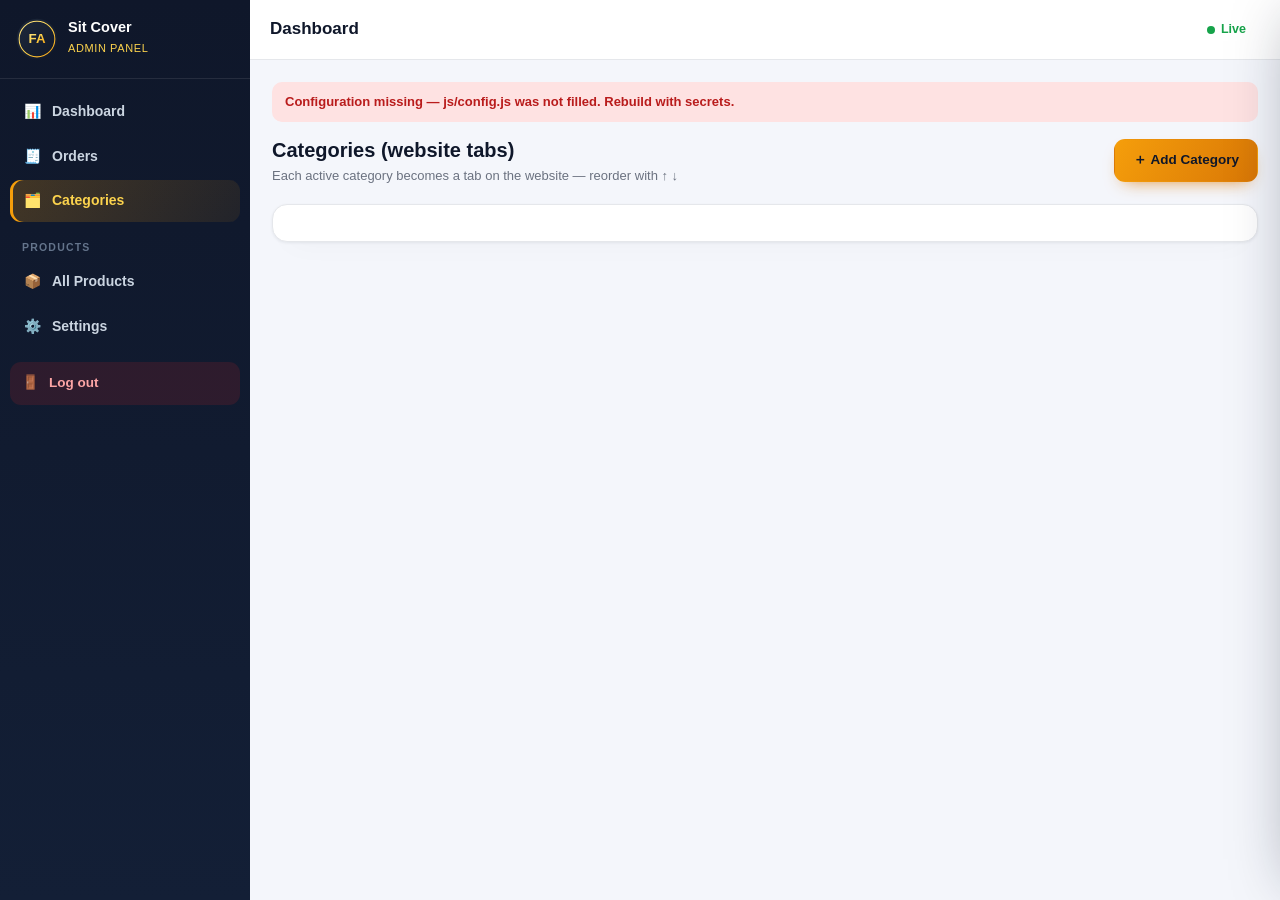
==== categories.html @ c8568279 "Sit Cover admin panel: dashboard, orders, categories, products, settings" ====
<!doctype html>
<html lang="en">
<head>
  <meta charset="utf-8">
  <meta name="viewport" content="width=device-width, initial-scale=1">
  <title>Categories — Sit Cover Admin</title>
  <meta name="robots" content="noindex">
  <link rel="icon" href="assets/logo.svg" type="image/svg+xml">
  <link rel="stylesheet" href="css/admin.css">
</head>
<body data-nav="categories">
  <div id="preloader">
    <div class="pre-card">
      <img src="assets/logo.svg" alt="logo">
      <div class="pre-name">Sit Cover Admin</div>
      <div class="pre-sub">Categories</div>
      <div class="pre-bar"><i></i></div>
    </div>
  </div>

  <div class="scrim" id="scrim"></div>
  <aside class="side" id="adminSide"></aside>

  <div class="main">
    <header class="top" id="adminTop"></header>

    <div class="wrap-a">
      <div class="login-err" id="bootErr"></div>

      <div class="page-head">
        <div>
          <h2>Categories (website tabs)</h2>
          <div class="sub">Each active category becomes a tab on the website — reorder with ↑ ↓</div>
        </div>
        <button class="btn btn-pri" id="btnAdd">＋ Add Category</button>
      </div>

      <div class="card">
        <div id="catList"></div>
      </div>
    </div>
  </div>

  <div class="mask" id="mMask"></div>
  <div class="modal" id="cModal">
    <div class="m-head">
      <h3 id="mTitle">Add Category</h3>
      <button class="x" id="mClose" type="button">✕</button>
    </div>
    <div class="m-body">
      <div class="field">
        <label for="cfName">Category name (English) <span class="req">*</span></label>
        <input id="cfName" type="text" maxlength="60" placeholder="e.g. TV Remote">
      </div>
      <div class="field">
        <label for="cfNameAr">Category name (Arabic)</label>
        <input id="cfNameAr" type="text" maxlength="60" dir="rtl" placeholder="ريموت التلفزيون">
      </div>
      <div class="field">
        <label for="cfIcon">Icon (one emoji)</label>
        <input id="cfIcon" type="text" maxlength="4" placeholder="📺">
        <div class="tip">Optional — shows next to the tab name on the website</div>
      </div>
      <div class="field">
        <label>Active (visible as a website tab)</label>
        <div style="display:flex;align-items:center;gap:10px;padding-top:6px">
          <label class="switch"><input type="checkbox" id="cfActive" checked><i></i></label>
          <span id="cfActiveTxt" style="font-size:13px;font-weight:700;color:#16a34a">Active — shown on website</span>
        </div>
      </div>
    </div>
    <div class="m-foot">
      <button class="btn btn-ghost" id="mCancel" type="button">Cancel</button>
      <button class="btn btn-pri" id="mSave" type="button">💾 Save Category</button>
    </div>
  </div>

  <div id="toast" class="toast"></div>

  <script src="js/config.js"></script>
  <script src="js/common.js"></script>
  <script src="js/categories.js"></script>
</body>
</html>
---- css/admin.css ----
:root {
  --ink: #111827;
  --muted: #6b7280;
  --line: #e5e7eb;
  --bg: #f4f6fb;
  --card: #ffffff;
  --navy: #0f172a;
  --navy2: #1e293b;
  --gold: #f59e0b;
  --gold-l: #fcd34d;
  --gold-d: #d97706;
  --ok: #16a34a;
  --bad: #dc2626;
  --info: #2563eb;
  --side-w: 250px;
  --sh: 0 1px 3px rgba(15, 23, 42, .07), 0 10px 30px -18px rgba(15, 23, 42, .3);
}

* { margin: 0; padding: 0; box-sizing: border-box; }
html { -webkit-text-size-adjust: 100%; }
body {
  font-family: "Segoe UI", Tahoma, Arial, sans-serif;
  background: var(--bg);
  color: var(--ink);
  font-size: 14.5px;
  line-height: 1.55;
  min-height: 100vh;
}
img { max-width: 100%; display: block; }
a { color: inherit; text-decoration: none; }
button, input, select, textarea { font: inherit; color: inherit; }
button { cursor: pointer; background: none; border: 0; }

.toast {
  position: fixed;
  left: 50%;
  bottom: 24px;
  transform: translateX(-50%) translateY(18px);
  background: var(--navy);
  color: #fff;
  padding: 11px 18px;
  border-radius: 999px;
  font-size: 14px;
  font-weight: 600;
  box-shadow: var(--sh);
  opacity: 0;
  pointer-events: none;
  transition: .25s;
  z-index: 9999;
  max-width: 92vw;
  text-align: center;
}
.toast.on { opacity: 1; transform: translateX(-50%) translateY(0); }
.toast.ok { background: var(--ok); }
.toast.err { background: var(--bad); }

#preloader {
  position: fixed;
  inset: 0;
  z-index: 10000;
  background: radial-gradient(1000px 500px at 50% -10%, #1e293b 0%, #0f172a 60%);
  display: flex;
  align-items: center;
  justify-content: center;
  transition: opacity .4s, visibility .4s;
}
#preloader.off { opacity: 0; visibility: hidden; pointer-events: none; }
.pre-card { text-align: center; }
.pre-card img { width: 92px; height: 92px; margin: 0 auto 14px; border-radius: 50%; animation: spin 5s linear infinite; }
@keyframes spin { to { transform: rotate(360deg); } }
.pre-name { color: #fff; font-weight: 800; font-size: 17px; }
.pre-sub { color: var(--gold-l); font-size: 12px; margin-top: 3px; }
.pre-bar { width: 150px; height: 4px; background: rgba(255,255,255,.15); border-radius: 99px; margin: 16px auto 0; overflow: hidden; }
.pre-bar i { display: block; height: 100%; width: 40%; background: linear-gradient(90deg, var(--gold-l), var(--gold)); border-radius: 99px; animation: bar 1.1s ease-in-out infinite; }
@keyframes bar { 0% { transform: translateX(-110%); } 100% { transform: translateX(320%); } }

.side {
  position: fixed;
  top: 0;
  left: 0;
  bottom: 0;
  width: var(--side-w);
  background: linear-gradient(180deg, var(--navy) 0%, #131f36 100%);
  color: #cbd5e1;
  z-index: 600;
  display: flex;
  flex-direction: column;
  overflow-y: auto;
  transition: transform .25s;
}
.side-head {
  display: flex;
  align-items: center;
  gap: 10px;
  padding: 18px 16px;
  border-bottom: 1px solid rgba(255,255,255,.09);
}
.side-head img { width: 42px; height: 42px; }
.side-head b { display: block; color: #fff; font-size: 14.5px; line-height: 1.2; }
.side-head small { font-size: 11px; color: var(--gold-l); letter-spacing: .6px; text-transform: uppercase; }
.side nav { padding: 12px 10px 20px; flex: 1; }
.nav-label { font-size: 10.5px; font-weight: 800; letter-spacing: 1.2px; text-transform: uppercase; color: #64748b; padding: 14px 12px 6px; }
.nav-i {
  display: flex;
  align-items: center;
  gap: 10px;
  padding: 10px 12px;
  border-radius: 11px;
  font-weight: 600;
  font-size: 14px;
  color: #cbd5e1;
  margin-bottom: 3px;
  transition: .13s;
}
.nav-i:hover { background: rgba(255,255,255,.07); color: #fff; }
.nav-i.on { background: linear-gradient(120deg, rgba(245,158,11,.22), rgba(245,158,11,.08)); color: var(--gold-l); box-shadow: inset 3px 0 0 var(--gold); }
.nav-i .ic { width: 20px; text-align: center; }
.nav-sub { font-size: 13px; padding: 8px 12px 8px 26px; }
.nav-sub:hover { color: var(--gold-l); }
.pill {
  margin-left: auto;
  background: var(--bad);
  color: #fff;
  font-size: 11px;
  font-weight: 800;
  min-width: 20px;
  height: 20px;
  padding: 0 6px;
  border-radius: 99px;
  display: inline-flex;
  align-items: center;
  justify-content: center;
}
.pill.hide { display: none; }
.logout {
  display: flex;
  align-items: center;
  gap: 10px;
  width: 100%;
  padding: 11px 12px;
  margin-top: 14px;
  border-radius: 11px;
  background: rgba(220,38,38,.14);
  color: #fca5a5;
  font-weight: 700;
  font-size: 13.5px;
}
.logout:hover { background: rgba(220,38,38,.28); color: #fff; }

.main { margin-left: var(--side-w); min-height: 100vh; display: flex; flex-direction: column; }
.top {
  position: sticky;
  top: 0;
  z-index: 500;
  background: rgba(255,255,255,.95);
  backdrop-filter: blur(8px);
  border-bottom: 1px solid var(--line);
  height: 60px;
  display: flex;
  align-items: center;
  gap: 12px;
  padding: 0 20px;
}
#mMenu { display: none; font-size: 20px; width: 38px; height: 38px; border-radius: 10px; }
#mMenu:hover { background: #f1f5f9; }
.top h1 { font-size: 17px; color: var(--navy); font-weight: 800; white-space: nowrap; overflow: hidden; text-overflow: ellipsis; }
.top-r { margin-left: auto; display: flex; align-items: center; gap: 14px; }
.live { color: var(--ok); font-size: 12.5px; font-weight: 800; display: inline-flex; align-items: center; gap: 6px; }
.live i { width: 8px; height: 8px; background: var(--ok); border-radius: 50%; animation: pulse 1.6s infinite; }
@keyframes pulse { 50% { opacity: .35; } }
.adm-email { font-size: 12.5px; color: var(--muted); max-width: 190px; overflow: hidden; text-overflow: ellipsis; white-space: nowrap; }

.wrap-a { padding: 22px; max-width: 1240px; width: 100%; margin: 0 auto; flex: 1; }
.page-head { display: flex; align-items: center; justify-content: space-between; gap: 12px; margin-bottom: 18px; flex-wrap: wrap; }
.page-head h2 { font-size: 20px; color: var(--navy); }
.page-head .sub { font-size: 13px; color: var(--muted); }

.cards { display: grid; grid-template-columns: repeat(auto-fill, minmax(215px, 1fr)); gap: 14px; margin-bottom: 20px; }
.stat {
  background: var(--card);
  border: 1px solid var(--line);
  border-radius: 15px;
  padding: 16px 17px;
  box-shadow: var(--sh);
  position: relative;
  overflow: hidden;
}
.stat::after { content: ""; position: absolute; top: 0; left: 0; right: 0; height: 3px; background: linear-gradient(90deg, var(--gold), transparent); }
.stat .se { font-size: 22px; margin-bottom: 6px; }
.stat .sv { font-size: 25px; font-weight: 900; color: var(--navy); line-height: 1.15; }
.stat .sv small { font-size: 13px; color: var(--muted); font-weight: 700; }
.stat .sl { font-size: 12px; font-weight: 800; letter-spacing: .6px; text-transform: uppercase; color: var(--muted); margin-top: 3px; }
.stat .ss { font-size: 12px; color: var(--info); font-weight: 700; margin-top: 4px; }
.stat.hot .sv { color: var(--bad); }

.card {
  background: var(--card);
  border: 1px solid var(--line);
  border-radius: 15px;
  box-shadow: var(--sh);
  padding: 18px;
  margin-bottom: 18px;
}
.card h3 { font-size: 15.5px; color: var(--navy); margin-bottom: 14px; display: flex; align-items: center; gap: 8px; }

.btn {
  display: inline-flex;
  align-items: center;
  justify-content: center;
  gap: 7px;
  padding: 10px 18px;
  border-radius: 11px;
  font-weight: 800;
  font-size: 13.5px;
  border: 1.5px solid transparent;
  transition: .14s;
}
.btn:disabled { opacity: .5; pointer-events: none; }
.btn-pri { background: linear-gradient(120deg, var(--gold), var(--gold-d)); color: var(--navy); box-shadow: 0 8px 18px -10px rgba(217,119,6,.9); }
.btn-pri:hover { filter: brightness(1.05); }
.btn-dark { background: var(--navy); color: #fff; }
.btn-dark:hover { background: var(--navy2); }
.btn-ghost { background: #fff; border-color: var(--line); color: var(--navy); }
.btn-ghost:hover { border-color: var(--gold); color: var(--gold-d); }
.btn-danger { background: #fee2e2; color: #b91c1c; }
.btn-danger:hover { background: #fecaca; }
.btn-wa { background: #25d366; color: #06281a; }
.btn-sm { padding: 7px 12px; font-size: 12.5px; border-radius: 9px; }
.btn-block { width: 100%; }

.field { margin-bottom: 14px; }
.field label { display: block; font-size: 12.5px; font-weight: 800; color: var(--navy); margin-bottom: 6px; }
.field .req { color: var(--bad); }
.field input, .field textarea, .field select {
  width: 100%;
  border: 1.5px solid var(--line);
  background: #fff;
  border-radius: 11px;
  padding: 11px 13px;
  font-size: 14px;
  outline: none;
  transition: border .15s;
}
.field input:focus, .field textarea:focus, .field select:focus { border-color: var(--gold); box-shadow: 0 0 0 3px rgba(245,158,11,.14); }
.field textarea { min-height: 110px; resize: vertical; }
.field .tip { font-size: 11.5px; color: var(--muted); margin-top: 5px; }
.row2 { display: grid; grid-template-columns: 1fr 1fr; gap: 13px; }
.row3 { display: grid; grid-template-columns: 1fr 1fr 1fr; gap: 13px; }
@media (max-width: 640px) { .row2, .row3 { grid-template-columns: 1fr; } }

.switch { position: relative; display: inline-block; width: 44px; height: 24px; flex: 0 0 auto; }
.switch input { opacity: 0; width: 0; height: 0; }
.switch i {
  position: absolute;
  inset: 0;
  background: #cbd5e1;
  border-radius: 99px;
  transition: .2s;
  cursor: pointer;
}
.switch i::before {
  content: "";
  position: absolute;
  width: 18px;
  height: 18px;
  left: 3px;
  top: 3px;
  background: #fff;
  border-radius: 50%;
  transition: .2s;
  box-shadow: 0 1px 3px rgba(0,0,0,.25);
}
.switch input:checked + i { background: var(--ok); }
.switch input:checked + i::before { transform: translateX(20px); }

.badge { display: inline-flex; align-items: center; gap: 5px; font-size: 11.5px; font-weight: 800; padding: 4px 10px; border-radius: 99px; }
.badge.new { background: #fef3c7; color: #92400e; }
.badge.confirmed { background: #dbeafe; color: #1d4ed8; }
.badge.delivered { background: #dcfce7; color: #15803d; }
.badge.cancelled { background: #fee2e2; color: #b91c1c; }
.badge.stock { background: #dcfce7; color: #15803d; }
.badge.out { background: #fee2e2; color: #b91c1c; }
.badge.cat { background: #f1f5f9; color: var(--navy); }

.pgrid { display: grid; grid-template-columns: repeat(auto-fill, minmax(235px, 1fr)); gap: 15px; }
.pcard {
  background: var(--card);
  border: 1px solid var(--line);
  border-radius: 15px;
  overflow: hidden;
  box-shadow: var(--sh);
  display: flex;
  flex-direction: column;
}
.pcard .pc-img { aspect-ratio: 16/10; background: #eef2f7; position: relative; }
.pcard .pc-img img { width: 100%; height: 100%; object-fit: cover; }
.pcard .pc-img .ph { width: 100%; height: 100%; display: flex; align-items: center; justify-content: center; font-size: 34px; color: #94a3b8; }
.pcard .pc-vid {
  position: absolute;
  top: 8px;
  right: 8px;
  background: rgba(15,23,42,.75);
  color: #fff;
  font-size: 10.5px;
  font-weight: 800;
  padding: 3px 8px;
  border-radius: 99px;
}
.pcard .pc-b { padding: 12px 13px 14px; display: flex; flex-direction: column; gap: 7px; flex: 1; }
.pcard .pc-n { font-weight: 800; color: var(--navy); font-size: 14.5px; line-height: 1.3; }
.pcard .pc-p { font-weight: 900; color: var(--gold-d); font-size: 16px; }
.pcard .pc-meta { display: flex; gap: 6px; flex-wrap: wrap; align-items: center; }
.pcard .pc-act { display: flex; gap: 7px; margin-top: auto; padding-top: 6px; }
.pcard .pc-act .btn { flex: 1; }

.tbl-wrap { overflow-x: auto; }
table.tbl { width: 100%; border-collapse: collapse; min-width: 620px; }
.tbl th {
  text-align: left;
  font-size: 11px;
  font-weight: 800;
  text-transform: uppercase;
  letter-spacing: .7px;
  color: var(--muted);
  padding: 10px 12px;
  border-bottom: 2px solid var(--line);
  background: #f8fafc;
}
.tbl th:first-child { border-radius: 10px 0 0 10px; }
.tbl th:last-child { border-radius: 0 10px 10px 0; }
.tbl td { padding: 12px; border-bottom: 1px solid var(--line); vertical-align: middle; font-size: 13.5px; }
.tbl tr:hover td { background: #fafbfd; }
.tbl .t-actions { display: flex; gap: 6px; justify-content: flex-end; }
.icbtn { width: 32px; height: 32px; border-radius: 9px; background: #f1f5f9; display: inline-flex; align-items: center; justify-content: center; font-size: 14px; transition: .13s; }
.icbtn:hover { background: #e2e8f0; }
.icbtn.danger { background: #fee2e2; }
.icbtn.danger:hover { background: #fecaca; }

.chips { display: flex; gap: 8px; flex-wrap: wrap; margin-bottom: 16px; }
.chip {
  padding: 8px 15px;
  border-radius: 99px;
  background: #fff;
  border: 1.5px solid var(--line);
  font-weight: 700;
  font-size: 13px;
  color: var(--muted);
  transition: .13s;
}
.chip:hover { border-color: var(--gold); color: var(--gold-d); }
.chip.on { background: var(--navy); border-color: var(--navy); color: #fff; }
.chip .c-n { opacity: .75; font-size: 12px; }

.ocard {
  background: var(--card);
  border: 1px solid var(--line);
  border-radius: 14px;
  box-shadow: var(--sh);
  margin-bottom: 12px;
  overflow: hidden;
}
.ohead { display: flex; align-items: center; gap: 13px; padding: 14px 16px; cursor: pointer; flex-wrap: wrap; }
.ohead:hover { background: #fafbfd; }
.ohead .o-id { font-weight: 900; color: var(--navy); font-size: 14.5px; }
.ohead .o-when { font-size: 12px; color: var(--muted); }
.ohead .o-cust { font-size: 13.5px; color: #374151; }
.ohead .o-tot { margin-left: auto; font-weight: 900; color: var(--gold-d); font-size: 16px; }
.ohead .o-arrow { transition: .2s; color: var(--muted); font-size: 13px; }
.ocard.open .o-arrow { transform: rotate(180deg); }
.obody { display: none; border-top: 1px solid var(--line); padding: 16px; background: #fcfcfe; }
.ocard.open .obody { display: block; }
.kv { display: grid; grid-template-columns: 130px 1fr; gap: 5px 12px; font-size: 13.5px; margin-bottom: 12px; }
.kv .k { color: var(--muted); font-weight: 700; }
.kv .v { color: var(--navy); font-weight: 600; word-break: break-word; }
.o-items { width: 100%; border-collapse: collapse; font-size: 13px; margin-bottom: 12px; }
.o-items td { padding: 7px 9px; border-bottom: 1px dashed var(--line); }
.o-items tr:last-child td { border-bottom: 0; }
.o-items .r { text-align: right; font-weight: 800; }
.ss-thumb { max-height: 170px; border-radius: 11px; border: 1px solid var(--line); cursor: zoom-in; }
.o-actions { display: flex; gap: 9px; flex-wrap: wrap; margin-top: 8px; }

.mask {
  position: fixed;
  inset: 0;
  background: rgba(15,23,42,.5);
  z-index: 800;
  opacity: 0;
  visibility: hidden;
  transition: .22s;
}
.mask.on { opacity: 1; visibility: visible; }
.modal {
  position: fixed;
  top: 0;
  right: 0;
  bottom: 0;
  width: min(520px, 100vw);
  background: #fff;
  z-index: 801;
  transform: translateX(103%);
  transition: transform .28s ease;
  display: flex;
  flex-direction: column;
  box-shadow: -20px 0 60px -20px rgba(15,23,42,.4);
}
.modal.on { transform: translateX(0); }
.m-head {
  display: flex;
  align-items: center;
  gap: 10px;
  padding: 16px 18px;
  border-bottom: 1px solid var(--line);
  background: #fff;
}
.m-head h3 { font-size: 16px; color: var(--navy); }
.m-head .x { margin-left: auto; width: 34px; height: 34px; border-radius: 10px; background: #f1f5f9; font-size: 16px; }
.m-head .x:hover { background: #e2e8f0; }
.m-body { flex: 1; overflow-y: auto; padding: 18px; }
.m-foot { display: flex; gap: 10px; padding: 14px 18px; border-top: 1px solid var(--line); background: #fff; }
.m-foot .btn { flex: 1; }

.drop {
  border: 2px dashed var(--line);
  border-radius: 13px;
  padding: 22px 14px;
  text-align: center;
  color: var(--muted);
  font-size: 13.5px;
  background: #f8fafc;
  cursor: pointer;
  transition: .15s;
}
.drop:hover, .drop.over { border-color: var(--gold); background: #fffbeb; color: var(--gold-d); }
.drop b { display: block; color: var(--navy); font-size: 14.5px; margin-bottom: 3px; }
.mlist { display: flex; flex-direction: column; gap: 9px; margin-top: 12px; }
.mitem {
  display: flex;
  align-items: center;
  gap: 11px;
  border: 1px solid var(--line);
  border-radius: 12px;
  padding: 8px;
  background: #fff;
}
.mitem .mi-thumb { width: 62px; height: 48px; border-radius: 8px; overflow: hidden; background: #eef2f7; flex: 0 0 auto; display: flex; align-items: center; justify-content: center; }
.mitem .mi-thumb img { width: 100%; height: 100%; object-fit: cover; }
.mitem .mi-info { flex: 1; min-width: 0; }
.mitem .mi-info b { display: block; font-size: 12.5px; color: var(--navy); white-space: nowrap; overflow: hidden; text-overflow: ellipsis; }
.mitem .mi-info small { font-size: 11.5px; color: var(--muted); }
.mitem .mi-cover { font-size: 10.5px; font-weight: 800; background: var(--gold); color: var(--navy); padding: 3px 8px; border-radius: 99px; }
.mprog { height: 5px; background: #e5e7eb; border-radius: 99px; overflow: hidden; margin-top: 5px; }
.mprog i { display: block; height: 100%; width: 0%; background: var(--gold); transition: width .18s; }
.mitem.err { border-color: #fecaca; background: #fef2f2; }

.empty-box {
  text-align: center;
  padding: 46px 16px;
  background: #fff;
  border: 1.5px dashed var(--line);
  border-radius: 15px;
  color: var(--muted);
}
.empty-box .big { font-size: 40px; margin-bottom: 8px; }
.empty-box b { display: block; color: var(--navy); font-size: 16px; margin-bottom: 4px; }

.login-wrap { min-height: 100vh; display: flex; align-items: center; justify-content: center; padding: 20px; background: radial-gradient(900px 500px at 50% -10%, #1e293b 0%, #0f172a 65%); }
.login-card { width: 100%; max-width: 400px; background: #fff; border-radius: 20px; padding: 30px 26px; box-shadow: 0 40px 80px -30px rgba(0,0,0,.6); }
.login-card .lg { width: 74px; height: 74px; margin: 0 auto 12px; }
.login-card h1 { text-align: center; font-size: 20px; color: var(--navy); }
.login-card .lsub { text-align: center; color: var(--muted); font-size: 13px; margin-bottom: 22px; }
.login-err { display: none; background: #fee2e2; color: #b91c1c; font-size: 13px; font-weight: 700; padding: 10px 13px; border-radius: 10px; margin-bottom: 13px; }
.login-err.on { display: block; }
.pw-wrap { position: relative; }
.pw-wrap input { padding-right: 66px; }
.pw-eye { position: absolute; right: 8px; top: 50%; transform: translateY(-50%); font-size: 12px; font-weight: 800; color: var(--muted); padding: 5px 8px; border-radius: 8px; }
.pw-eye:hover { background: #f1f5f9; color: var(--navy); }
.lnk { text-align: center; margin-top: 14px; font-size: 13px; }
.lnk a, .lnk button { color: var(--info); font-weight: 700; }
.lnk button:hover { text-decoration: underline; }

.tier-grid { display: grid; grid-template-columns: 1fr 1fr; gap: 10px; }
.tier {
  display: flex;
  align-items: center;
  gap: 9px;
  background: #f8fafc;
  border: 1px solid var(--line);
  border-radius: 11px;
  padding: 9px 12px;
}
.tier span { font-size: 12.5px; font-weight: 700; color: var(--muted); flex: 1; }
.tier input { width: 84px; padding: 7px 9px; border: 1.5px solid var(--line); border-radius: 9px; font-size: 13.5px; text-align: center; }

.saved-bar {
  position: sticky;
  bottom: 0;
  background: var(--navy);
  color: #fff;
  padding: 13px 18px;
  border-radius: 14px;
  display: none;
  align-items: center;
  gap: 12px;
  margin-top: 14px;
  box-shadow: var(--sh);
}
.saved-bar.on { display: flex; }
.saved-bar .btn { margin-left: auto; }

.scrim { display: none; }

@media (max-width: 960px) {
  .side { transform: translateX(-104%); }
  .side.on { transform: translateX(0); }
  .main { margin-left: 0; }
  #mMenu { display: inline-flex; align-items: center; justify-content: center; }
  .scrim {
    display: block;
    position: fixed;
    inset: 0;
    background: rgba(15,23,42,.5);
    z-index: 550;
    opacity: 0;
    visibility: hidden;
    transition: .2s;
  }
  .scrim.on { opacity: 1; visibility: visible; }
  .wrap-a { padding: 16px; }
  .adm-email { display: none; }
}
@media (max-width: 560px) {
  .cards { grid-template-columns: repeat(2, 1fr); gap: 10px; }
  .stat { padding: 13px; }
  .stat .sv { font-size: 20px; }
  .kv { grid-template-columns: 1fr; gap: 2px; }
  .kv .k { margin-top: 7px; }
}
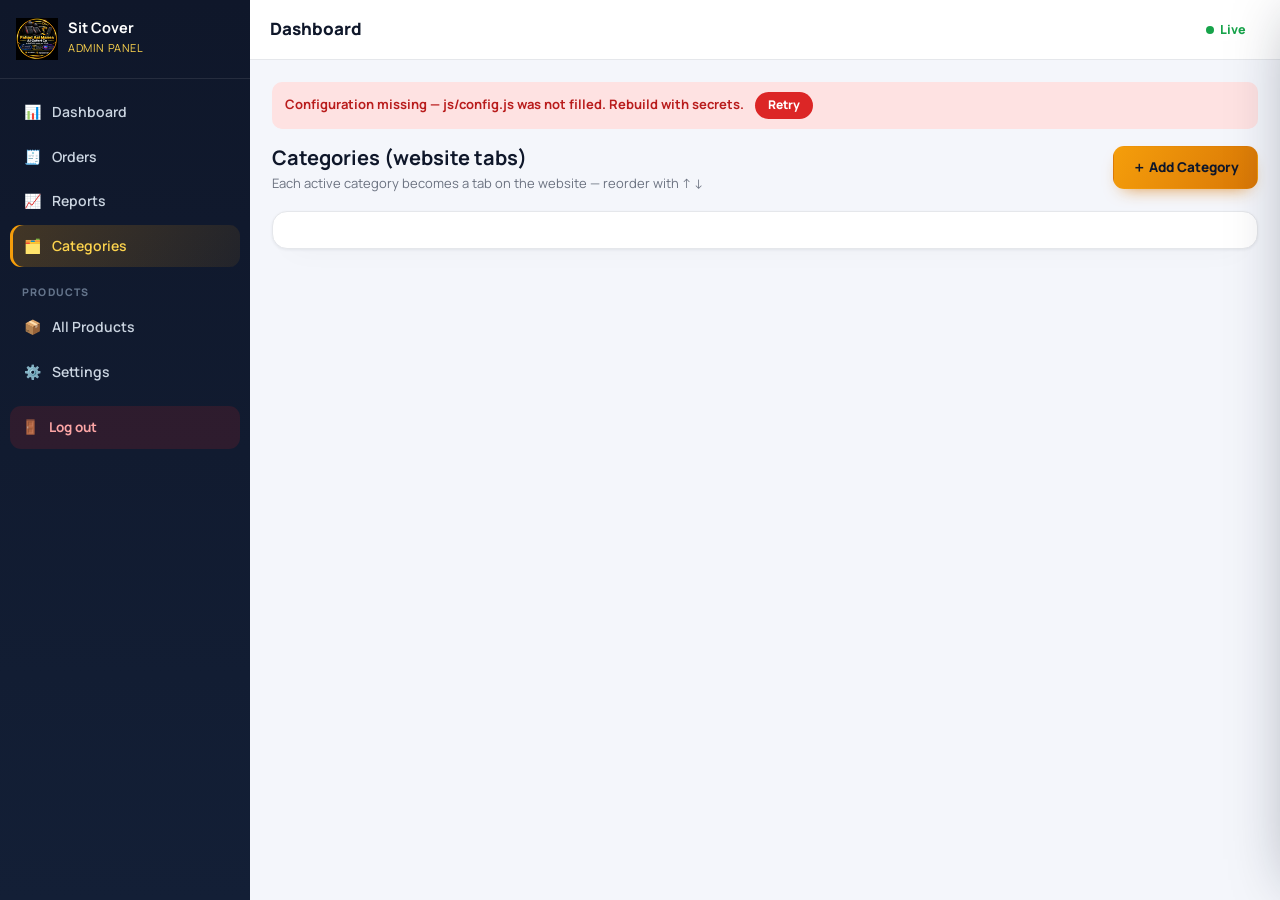
==== commit ec648dcc: "Use supplied branding across admin panel" ====
--- a/categories.html
+++ b/categories.html
@@ -5,13 +5,13 @@
   <meta name="viewport" content="width=device-width, initial-scale=1">
   <title>Categories — Sit Cover Admin</title>
   <meta name="robots" content="noindex">
-  <link rel="icon" href="assets/logo.svg" type="image/svg+xml">
+  <link rel="icon" href="assets/shop-logo.webp" type="image/webp">
   <link rel="stylesheet" href="css/admin.css">
 </head>
 <body data-nav="categories">
   <div id="preloader">
     <div class="pre-card">
-      <img src="assets/logo.svg" alt="logo">
+      <img src="assets/shop-logo.webp" alt="logo">
       <div class="pre-name">Sit Cover Admin</div>
       <div class="pre-sub">Categories</div>
       <div class="pre-bar"><i></i></div>
--- a/css/admin.css
+++ b/css/admin.css
@@ -1,3 +1,5 @@
+@import url('https://fonts.googleapis.com/css2?family=Manrope:wght@400;600;700;800&display=swap');
+
 :root {
   --ink: #111827;
   --muted: #6b7280;
@@ -19,7 +21,7 @@
 * { margin: 0; padding: 0; box-sizing: border-box; }
 html { -webkit-text-size-adjust: 100%; }
 body {
-  font-family: "Segoe UI", Tahoma, Arial, sans-serif;
+  font-family: "Manrope", "Segoe UI", Tahoma, Arial, sans-serif;
   background: var(--bg);
   color: var(--ink);
   font-size: 14.5px;
@@ -282,7 +284,7 @@
 .badge.out { background: #fee2e2; color: #b91c1c; }
 .badge.cat { background: #f1f5f9; color: var(--navy); }
 
-.pgrid { display: grid; grid-template-columns: repeat(auto-fill, minmax(235px, 1fr)); gap: 15px; }
+.pgrid { display: grid; grid-template-columns: repeat(auto-fill, minmax(190px, 1fr)); gap: 12px; }
 .pcard {
   background: var(--card);
   border: 1px solid var(--line);
@@ -292,7 +294,7 @@
   display: flex;
   flex-direction: column;
 }
-.pcard .pc-img { aspect-ratio: 16/10; background: #eef2f7; position: relative; }
+.pcard .pc-img { aspect-ratio: 4/3; max-height: 150px; background: #eef2f7; position: relative; }
 .pcard .pc-img img { width: 100%; height: 100%; object-fit: cover; }
 .pcard .pc-img .ph { width: 100%; height: 100%; display: flex; align-items: center; justify-content: center; font-size: 34px; color: #94a3b8; }
 .pcard .pc-vid {
@@ -306,11 +308,11 @@
   padding: 3px 8px;
   border-radius: 99px;
 }
-.pcard .pc-b { padding: 12px 13px 14px; display: flex; flex-direction: column; gap: 7px; flex: 1; }
-.pcard .pc-n { font-weight: 800; color: var(--navy); font-size: 14.5px; line-height: 1.3; }
-.pcard .pc-p { font-weight: 900; color: var(--gold-d); font-size: 16px; }
+.pcard .pc-b { padding: 10px 11px 11px; display: flex; flex-direction: column; gap: 5px; flex: 1; }
+.pcard .pc-n { font-weight: 800; color: var(--navy); font-size: 13.5px; line-height: 1.3; display: -webkit-box; -webkit-line-clamp: 2; -webkit-box-orient: vertical; overflow: hidden; }
+.pcard .pc-p { font-weight: 900; color: var(--gold-d); font-size: 15px; }
 .pcard .pc-meta { display: flex; gap: 6px; flex-wrap: wrap; align-items: center; }
-.pcard .pc-act { display: flex; gap: 7px; margin-top: auto; padding-top: 6px; }
+.pcard .pc-act { display: flex; gap: 6px; margin-top: auto; padding-top: 5px; }
 .pcard .pc-act .btn { flex: 1; }
 
 .tbl-wrap { overflow-x: auto; }
@@ -535,3 +537,118 @@
   .kv { grid-template-columns: 1fr; gap: 2px; }
   .kv .k { margin-top: 7px; }
 }
+
+.bnav {
+  display: none;
+  position: fixed;
+  left: 0;
+  right: 0;
+  bottom: 0;
+  background: rgba(255, 255, 255, .97);
+  backdrop-filter: blur(8px);
+  border-top: 1px solid var(--line);
+  box-shadow: 0 -10px 30px -20px rgba(15, 23, 42, .5);
+  z-index: 700;
+  padding-bottom: env(safe-area-inset-bottom, 0);
+}
+.bnav a {
+  flex: 1;
+  display: flex;
+  flex-direction: column;
+  align-items: center;
+  gap: 3px;
+  padding: 9px 2px 7px;
+  font-size: 10px;
+  font-weight: 800;
+  letter-spacing: .2px;
+  color: var(--muted);
+  position: relative;
+  transition: color .13s;
+}
+.bnav a svg {
+  width: 21px;
+  height: 21px;
+  stroke: currentColor;
+  fill: none;
+  stroke-width: 1.9;
+  stroke-linecap: round;
+  stroke-linejoin: round;
+}
+.bnav a.on { color: var(--gold-d); }
+.bnav .pill { position: absolute; top: 4px; left: calc(50% + 7px); margin: 0; font-size: 9.5px; min-width: 17px; height: 17px; }
+
+@media (max-width: 960px) {
+  .bnav { display: flex; }
+  .main { padding-bottom: 62px; }
+  .toast { bottom: 74px; }
+  .saved-bar { bottom: 8px; }
+}
+
+.boot-retry {
+  margin-left: 8px;
+  background: var(--bad);
+  color: #fff;
+  font-size: 12px;
+  font-weight: 800;
+  padding: 4px 13px;
+  border-radius: 99px;
+  border: 0;
+}
+.boot-retry:hover { filter: brightness(1.1); }
+
+.newcat {
+  display: flex;
+  gap: 8px;
+  flex-wrap: wrap;
+  margin-top: 9px;
+  padding: 11px;
+  background: linear-gradient(120deg, rgba(245, 158, 11, .08), rgba(245, 158, 11, .03));
+  border: 1.5px dashed rgba(245, 158, 11, .55);
+  border-radius: 12px;
+}
+.newcat[hidden] { display: none !important; }
+.newcat input {
+  flex: 1 1 150px;
+  min-width: 0;
+  border: 1.5px solid var(--line);
+  background: #fff;
+  border-radius: 10px;
+  padding: 9px 11px;
+  font-size: 13.5px;
+  outline: none;
+}
+.newcat input:focus { border-color: var(--gold); box-shadow: 0 0 0 3px rgba(245, 158, 11, .14); }
+.newcat input#ncIcon { flex: 0 0 64px; text-align: center; }
+
+.lg-chips {
+  display: flex;
+  justify-content: center;
+  gap: 6px;
+  flex-wrap: wrap;
+  margin: -8px 0 20px;
+}
+.lg-chips i {
+  font-style: normal;
+  font-size: 10.5px;
+  font-weight: 800;
+  color: var(--gold-d);
+  background: #fef3c7;
+  border: 1px solid #fde68a;
+  padding: 3px 10px;
+  border-radius: 99px;
+  white-space: nowrap;
+}
+
+.stat { transition: transform .15s, box-shadow .15s; }
+.stat:hover { transform: translateY(-2px); box-shadow: 0 14px 34px -20px rgba(15, 23, 42, .45); }
+.stat.hot { background: linear-gradient(135deg, #fff 0%, #fff7ed 100%); border-color: #fde68a; }
+.pcard { transition: transform .15s, box-shadow .15s; }
+.pcard:hover { transform: translateY(-3px); box-shadow: 0 16px 36px -22px rgba(15, 23, 42, .5); }
+.pcard { cursor: pointer; }
+.pcard .pc-act, .pcard .pc-stock { cursor: default; }
+@media (max-width: 560px) {
+  .pgrid { grid-template-columns: repeat(2, minmax(0, 1fr)); gap: 9px; }
+  .pcard .pc-img { max-height: 120px; }
+  .pcard .pc-b { padding: 8px; }
+  .pcard .pc-act { flex-direction: column; }
+}
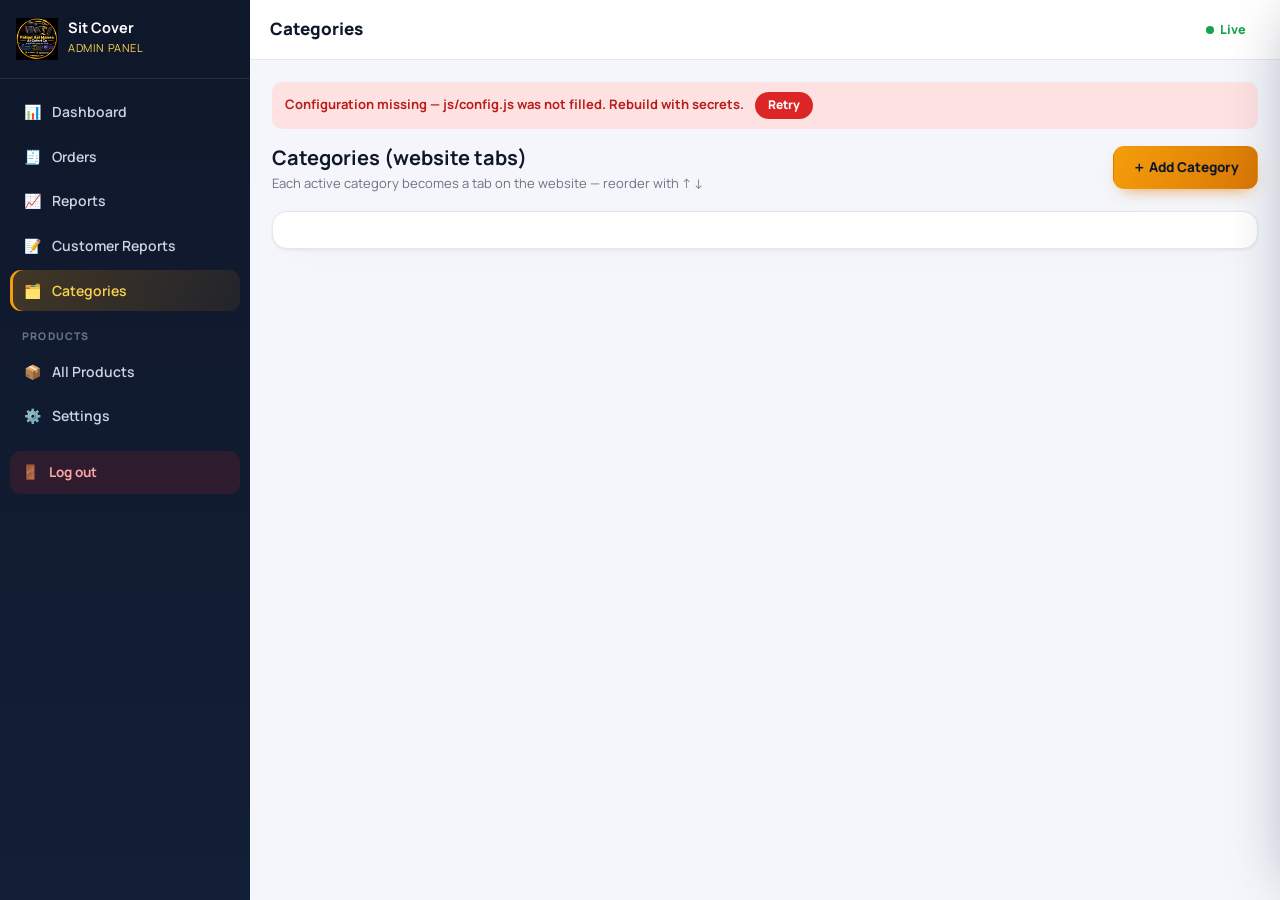
==== commit 6b7470b1: "Add branding tab order details and icon media upgrades - settings: branding tab (logo/banner/loading" ====
--- a/categories.html
+++ b/categories.html
@@ -2,11 +2,16 @@
 <html lang="en">
 <head>
   <meta charset="utf-8">
-  <meta name="viewport" content="width=device-width, initial-scale=1">
+  <meta name="viewport" content="width=device-width, initial-scale=1, interactive-widget=resizes-content">
   <title>Categories — Sit Cover Admin</title>
   <meta name="robots" content="noindex">
   <link rel="icon" href="assets/shop-logo.webp" type="image/webp">
-  <link rel="stylesheet" href="css/admin.css">
+    <link rel="preconnect" href="https://fonts.googleapis.com">
+  <link rel="preconnect" href="https://fonts.gstatic.com" crossorigin>
+  <link rel="preload" as="style" href="https://fonts.googleapis.com/css2?family=Manrope:wght@400;600;700;800&display=swap">
+  <link rel="stylesheet" href="https://fonts.googleapis.com/css2?family=Manrope:wght@400;600;700;800&display=swap" media="print" onload="this.media=&#39;all&#39;">
+  <noscript><link rel="stylesheet" href="https://fonts.googleapis.com/css2?family=Manrope:wght@400;600;700;800&display=swap"></noscript>
+<link rel="stylesheet" href="css/admin.css">
 </head>
 <body data-nav="categories">
   <div id="preloader">
@@ -57,9 +62,33 @@
         <input id="cfNameAr" type="text" maxlength="60" dir="rtl" placeholder="ريموت التلفزيون">
       </div>
       <div class="field">
-        <label for="cfIcon">Icon (one emoji)</label>
-        <input id="cfIcon" type="text" maxlength="4" placeholder="📺">
-        <div class="tip">Optional — shows next to the tab name on the website</div>
+        <label for="cfIcon">Icon</label>
+        <input id="cfIcon" type="text" maxlength="300" placeholder="📺" autocomplete="off">
+        <div class="tip">Pick an emoji below, an icon code (e.g. <b>lucide:tv</b>), or upload your own image. Leave empty to show no icon.</div>
+
+        <div class="icon-picker" id="iconPicker">
+          <div class="ip-sec">
+            <span class="ip-lab">Emoji</span>
+            <div class="ip-grid" id="ipEmoji"></div>
+          </div>
+          <div class="ip-sec">
+            <span class="ip-lab">Icon library</span>
+            <div class="ip-grid" id="ipIconify"></div>
+          </div>
+          <div class="ip-sec">
+            <span class="ip-lab">Your own</span>
+            <div class="ip-grid ip-acts">
+              <button type="button" class="btn btn-ghost btn-sm" id="cfUpload">📁 Upload image</button>
+              <button type="button" class="btn btn-ghost btn-sm" id="cfClear">✕ Clear icon</button>
+            </div>
+          </div>
+        </div>
+
+        <div class="ip-preview">
+          <span class="ip-prev" id="ipPrev">🛍️</span>
+          <span class="ip-cap">Preview — the website tab looks like this</span>
+        </div>
+        <input type="file" id="cfIconFile" accept="image/*" hidden>
       </div>
       <div class="field">
         <label>Active (visible as a website tab)</label>
--- a/css/admin.css
+++ b/css/admin.css
@@ -1,5 +1,3 @@
-@import url('https://fonts.googleapis.com/css2?family=Manrope:wght@400;600;700;800&display=swap');
-
 :root {
   --ink: #111827;
   --muted: #6b7280;
@@ -283,6 +281,13 @@
 .badge.stock { background: #dcfce7; color: #15803d; }
 .badge.out { background: #fee2e2; color: #b91c1c; }
 .badge.cat { background: #f1f5f9; color: var(--navy); }
+.settings-tabs { display:flex; gap:8px; flex-wrap:wrap; margin:0 0 16px; }
+.settings-tabs .chip { border:1px solid var(--line); background:#fff; padding:8px 13px; border-radius:999px; font-weight:800; font-size:13px; }
+.settings-tabs .chip.on { background:var(--navy); border-color:var(--navy); color:#fff; }
+.cat-quick { display:flex; gap:8px; overflow-x:auto; padding:0 0 16px; scrollbar-width:thin; }
+.cat-quick-btn { flex:0 0 auto; padding:8px 13px; background:#fff; border:1px solid var(--line); border-radius:999px; font-size:12.5px; font-weight:800; color:var(--navy); white-space:nowrap; }
+.cat-quick-btn:hover, .cat-quick-btn.on { background:var(--navy); border-color:var(--navy); color:#fff; }
+.cat-quick-btn.add { color:var(--gold-d); border-color:#fcd34d; background:#fffbeb; }
 
 .pgrid { display: grid; grid-template-columns: repeat(auto-fill, minmax(190px, 1fr)); gap: 12px; }
 .pcard {
@@ -652,3 +657,297 @@
   .pcard .pc-b { padding: 8px; }
   .pcard .pc-act { flex-direction: column; }
 }
+
+/* ------------------------------------------------------------------ *
+ * Settings → Branding
+ * ------------------------------------------------------------------ */
+.brand-grid {
+  display: grid;
+  grid-template-columns: repeat(auto-fit, minmax(300px, 1fr));
+  gap: 14px;
+  margin-top: 14px;
+}
+.brand-slot {
+  position: relative;
+  display: flex;
+  gap: 14px;
+  align-items: flex-start;
+  padding: 14px;
+  border: 1px solid var(--line, #e5e7eb);
+  border-radius: 14px;
+  background: #fff;
+}
+.bs-prev {
+  flex: none;
+  display: flex;
+  align-items: center;
+  justify-content: center;
+  overflow: hidden;
+  background: repeating-conic-gradient(#f1f5f9 0% 25%, #fff 0% 50%) 50% / 16px 16px;
+  border: 1px solid var(--line, #e5e7eb);
+  border-radius: 12px;
+}
+.bs-prev img { width: 100%; height: 100%; object-fit: contain; display: block; }
+.bs-logo { width: 74px; height: 74px; padding: 6px; }
+.bs-ico { width: 46px; height: 46px; padding: 4px; }
+.bs-banner { width: 120px; height: 74px; }
+.bs-banner img { object-fit: cover; }
+.bs-meta { min-width: 0; flex: 1; }
+.bs-meta b { display: block; font-size: 14.5px; margin-bottom: 3px; }
+.bs-meta small { display: block; color: var(--muted, #6b7280); font-size: 12.2px; line-height: 1.45; }
+.bs-acts { display: flex; flex-wrap: wrap; gap: 8px; margin-top: 10px; }
+.bs-state {
+  position: absolute;
+  top: 10px;
+  right: 10px;
+  padding: 3px 9px;
+  border-radius: 999px;
+  background: #f1f5f9;
+  color: #64748b;
+  font-size: 11px;
+  font-weight: 800;
+  letter-spacing: .04em;
+  text-transform: uppercase;
+}
+.bs-state.on { background: #dcfce7; color: #15803d; }
+
+@media (max-width: 640px) {
+  .brand-slot { flex-direction: column; }
+  .bs-banner { width: 100%; height: 110px; }
+}
+
+/* ------------------------------------------------------------------ *
+ * Orders — list cards, payment-proof thumb, detail values
+ * ------------------------------------------------------------------ */
+.olist { display: block; }
+
+.ocard .oc-main {
+  display: flex;
+  gap: 14px;
+  align-items: flex-start;
+  padding: 14px 16px;
+  cursor: pointer;
+  transition: background .13s;
+}
+.ocard .oc-main:hover { background: #fafbfd; }
+.ocard .oc-l { flex: 1 1 auto; min-width: 0; }
+.ocard .oc-top { display: flex; align-items: center; gap: 8px; flex-wrap: wrap; margin-bottom: 7px; }
+.ocard .oc-top > b { font-weight: 900; color: var(--navy); font-size: 14.5px; letter-spacing: .02em; }
+.ocard .oc-cust { font-size: 14.5px; font-weight: 700; color: #1f2937; }
+.ocard .oc-addr {
+  font-size: 12.5px;
+  color: var(--muted);
+  margin-top: 3px;
+  white-space: nowrap;
+  overflow: hidden;
+  text-overflow: ellipsis;
+}
+.ocard .oc-items { font-size: 13.2px; color: #475569; margin-top: 6px; line-height: 1.45; }
+.ocard .oc-meta { font-size: 12.2px; color: var(--muted); margin-top: 7px; }
+
+.ocard .oc-r {
+  flex: none;
+  display: flex;
+  flex-direction: column;
+  align-items: flex-end;
+  gap: 9px;
+  min-width: 116px;
+}
+.ocard .oc-total { font-weight: 900; color: var(--gold-d); font-size: 17px; white-space: nowrap; }
+.ocard .oc-open { flex: none; }
+
+.badge.wa { background: #dcfce7; color: #15803d; }
+.badge.wa::before { content: ''; }
+
+.oc-shot {
+  width: 58px;
+  height: 58px;
+  border-radius: 11px;
+  overflow: hidden;
+  border: 1px solid var(--line);
+  background: #f1f5f9;
+  display: flex;
+  align-items: center;
+  justify-content: center;
+  font-size: 20px;
+  padding: 0;
+  cursor: zoom-in;
+  flex: none;
+}
+.oc-shot img { width: 100%; height: 100%; object-fit: cover; display: block; }
+
+.val {
+  font-size: 14.5px;
+  font-weight: 700;
+  color: var(--navy);
+  line-height: 1.55;
+  word-break: break-word;
+}
+.val a { font-weight: 700; }
+.val.big-v { font-size: 24px; font-weight: 900; color: var(--gold-d); }
+.val.muted-v { font-weight: 600; color: var(--muted); font-size: 13.5px; }
+
+img.shot {
+  display: block;
+  width: 100%;
+  max-height: 320px;
+  object-fit: contain;
+  border: 1px solid var(--line);
+  border-radius: 12px;
+  background: #f8fafc;
+}
+img.mini {
+  width: 44px;
+  height: 44px;
+  object-fit: cover;
+  border-radius: 9px;
+  border: 1px solid var(--line);
+  display: block;
+}
+
+@media (max-width: 620px) {
+  .ocard .oc-main { flex-direction: column; }
+  .ocard .oc-r {
+    flex-direction: row;
+    align-items: center;
+    justify-content: space-between;
+    width: 100%;
+    min-width: 0;
+  }
+}
+
+/* ------------------------------------------------------------------ *
+ * Shared icon rendering
+ * ------------------------------------------------------------------ */
+.ico { display: inline-flex; align-items: center; justify-content: center; flex: none; line-height: 1; }
+.ico-box { width: 1.15em; height: 1.15em; }
+.ico-img { width: 100%; height: 100%; object-fit: contain; display: block; }
+.nav-i .ic .ico { font-size: inherit; }
+
+/* ------------------------------------------------------------------ *
+ * Category icon picker
+ * ------------------------------------------------------------------ */
+.icon-picker { margin-top: 10px; border: 1px solid var(--line); border-radius: 13px; background: #fcfcfe; padding: 12px; }
+.ip-sec + .ip-sec { margin-top: 12px; padding-top: 12px; border-top: 1px dashed var(--line); }
+.ip-lab {
+  display: block;
+  font-size: 11px;
+  font-weight: 800;
+  letter-spacing: .08em;
+  text-transform: uppercase;
+  color: var(--muted);
+  margin-bottom: 7px;
+}
+.ip-grid { display: flex; flex-wrap: wrap; gap: 6px; }
+.ip-b {
+  min-width: 38px;
+  height: 38px;
+  padding: 0 7px;
+  display: inline-flex;
+  align-items: center;
+  justify-content: center;
+  border: 1px solid var(--line);
+  border-radius: 10px;
+  background: #fff;
+  font-size: 18px;
+  cursor: pointer;
+  transition: border-color .13s, background .13s, transform .1s;
+}
+.ip-b:hover { border-color: var(--gold); transform: translateY(-1px); }
+.ip-b.on { border-color: var(--navy); background: var(--navy); }
+.ip-b.on .ico-img { filter: invert(1) brightness(2); }
+.ip-acts .btn { height: 38px; }
+
+.ip-preview {
+  display: flex;
+  align-items: center;
+  gap: 11px;
+  margin-top: 12px;
+  padding: 10px 12px;
+  background: #f8fafc;
+  border: 1px solid var(--line);
+  border-radius: 12px;
+}
+.ip-prev {
+  width: 44px;
+  height: 44px;
+  flex: none;
+  display: inline-flex;
+  align-items: center;
+  justify-content: center;
+  border-radius: 11px;
+  background: #fff;
+  border: 1px solid var(--line);
+  font-size: 22px;
+  overflow: hidden;
+}
+.ip-prev .ico { width: 26px; height: 26px; }
+.ip-prev.empty { color: var(--muted); font-size: 16px; }
+.ip-cap { font-size: 12.5px; color: var(--muted); font-weight: 600; }
+
+/* ------------------------------------------------------------------ *
+ * Product media — 6 fixed slots
+ * ------------------------------------------------------------------ */
+.mitem { display: flex; align-items: center; gap: 11px; padding: 9px 11px; }
+.mi-badge {
+  flex: none;
+  font-size: 10px;
+  font-weight: 800;
+  letter-spacing: .06em;
+  text-transform: uppercase;
+  background: #f1f5f9;
+  color: #64748b;
+  padding: 3px 8px;
+  border-radius: 99px;
+  white-space: nowrap;
+}
+.mi-badge.main { background: var(--navy); color: #fff; }
+.mitem.is-empty { border-style: dashed; background: #fcfcfe; }
+.mitem.is-empty .mi-thumb { background: transparent; border: 1px dashed #cbd5e1; color: var(--muted); font-size: 20px; }
+.mitem.is-empty .mi-info b { color: var(--muted); font-weight: 700; }
+.mitem .icbtn { flex: none; }
+
+@media (max-width: 560px) {
+  .mitem { flex-wrap: wrap; }
+  .mitem .mi-info { flex: 1 1 100%; order: 3; }
+}
+
+/* ------------------------------------------------------------------ *
+ * Touch targets, wrapping footers, focus & motion
+ * ------------------------------------------------------------------ */
+.m-foot { flex-wrap: wrap; }
+.m-foot .btn { flex: 1 1 130px; min-height: 44px; text-align: center; }
+
+@media (pointer: coarse) {
+  .btn { min-height: 44px; }
+  .btn-sm { min-height: 40px; }
+  .icbtn { width: 44px; height: 44px; }
+  .chip { min-height: 40px; }
+  .ip-b { min-width: 44px; height: 44px; }
+}
+
+:focus-visible {
+  outline: 3px solid var(--gold);
+  outline-offset: 2px;
+  border-radius: 8px;
+}
+.btn:disabled, .btn[disabled] { opacity: .5; cursor: not-allowed; }
+
+@media (prefers-reduced-motion: reduce) {
+  *, *::before, *::after {
+    animation-duration: .01ms !important;
+    animation-iteration-count: 1 !important;
+    transition-duration: .01ms !important;
+    scroll-behavior: auto !important;
+  }
+}
+
+.mlabel { display: block; font-size: 12.5px; font-weight: 800; color: var(--navy); margin-bottom: 6px; }
+.mlabel b { color: var(--gold-d); }
+
+/* Keep the actions column reachable while a wide table scrolls sideways */
+.tbl th:last-child, .tbl td:last-child { position: sticky; right: 0; z-index: 1; }
+.tbl th:last-child { background: #f8fafc; }
+.tbl td:last-child { background: #fff; box-shadow: -12px 0 14px -14px rgba(15, 23, 42, .5); }
+.tbl tr:hover td:last-child { background: #fafbfd; }
+.tbl-wrap { -webkit-overflow-scrolling: touch; }
